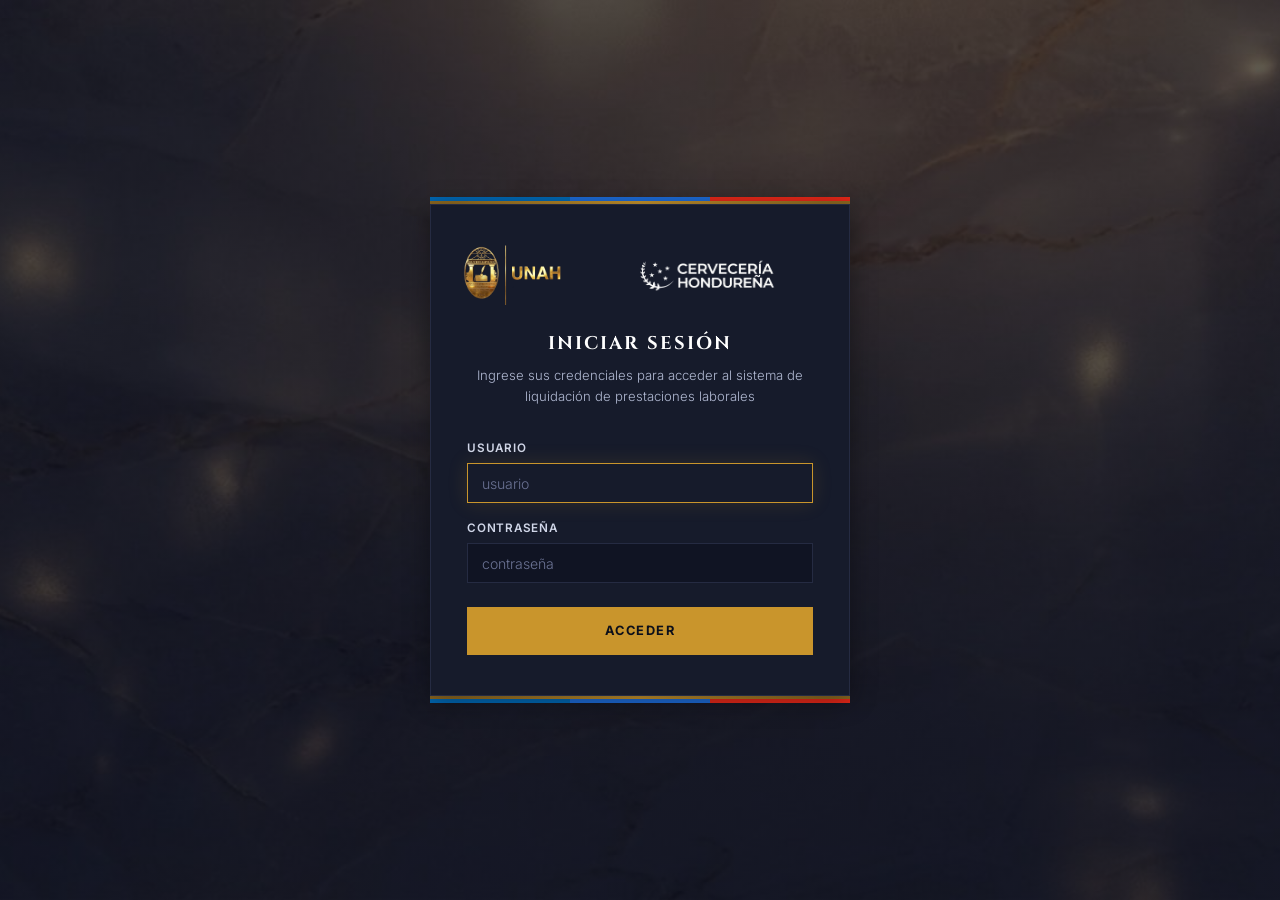
==== login.html @ b2ed8c7f "Mejora interfaz: diseño BMW M, modo oscuro, login, patrocinadores, animaciones" ====
<!DOCTYPE html>
<html lang="es" data-theme="dark">
<head>
  <meta charset="UTF-8">
  <meta name="viewport" content="width=device-width, initial-scale=1.0">
  <title>Iniciar Sesión — Sistema de Liquidaciones</title>
  <link rel="preconnect" href="https://fonts.googleapis.com">
  <link rel="preconnect" href="https://fonts.gstatic.com" crossorigin>
  <link href="https://fonts.googleapis.com/css2?family=Cinzel:wght@600;700&family=Inter:wght@300;400;600;700;800&display=swap" rel="stylesheet">
  <link rel="stylesheet" href="css/styles.css">
  <style>
    body {
      background: #0c0f1a;
      min-height: 100vh;
      display: flex;
      align-items: center;
      justify-content: center;
      padding: 1.25rem;
    }

    .login-page {
      width: 100%;
      max-width: 420px;
    }

    .login-page .m-stripe {
      margin-bottom: 0;
    }

    .login-page .gold-bar {
      margin-bottom: 0;
    }
  </style>
</head>
<body>
  <div class="login-page">
    <div class="m-stripe">
      <span></span><span></span><span></span>
    </div>
    <div class="gold-bar"></div>

    <div class="login-card">
      <div class="login-card__header">
        <div class="login-card__logos">
          <img src="img/logo_UNAH.png" alt="UNAH" class="login-card__logo">
          <img src="img/logo_ceververia_piepagina.png" alt="Cervecería Hondureña" class="login-card__logo">
        </div>
        <h2 class="login-card__title">Iniciar Sesión</h2>
        <p class="login-card__desc">Ingrese sus credenciales para acceder al sistema de liquidación de prestaciones laborales</p>
      </div>

      <form id="loginForm" class="login-form" autocomplete="off">
        <div class="form-group">
          <label for="loginUser">Usuario</label>
          <input type="text" id="loginUser" placeholder="usuario" required autofocus>
        </div>
        <div class="form-group">
          <label for="loginPass">Contraseña</label>
          <input type="password" id="loginPass" placeholder="contraseña" required>
        </div>
        <div class="login-error" id="loginError" style="display:none;">Usuario o contraseña incorrectos</div>
        <button type="submit" class="btn btn--primary login-form__btn">Acceder</button>
      </form>
    </div>

    <div class="gold-bar"></div>
    <div class="m-stripe">
      <span></span><span></span><span></span>
    </div>
  </div>

  <script>
    document.getElementById("loginForm").addEventListener("submit", function(e) {
      e.preventDefault();
      var user = document.getElementById("loginUser").value.trim();
      var pass = document.getElementById("loginPass").value.trim();

      if (user === "admin" && pass === "admin") {
        localStorage.setItem("ch-logged", "true");
        window.location.href = "index.html";
      } else {
        document.getElementById("loginError").style.display = "block";
      }
    });

    document.getElementById("loginPass").addEventListener("keydown", function(e) {
      if (e.key === "Enter") {
        document.getElementById("loginForm").dispatchEvent(new Event("submit"));
      }
    });
  </script>
</body>
</html>
---- css/styles.css ----
/* ===================================================================
   SISTEMA DIGITAL DE LIQUIDACIÓN Y PRESTACIONES LABORALES
   Cervecería Hondureña, S.A. — Diseño de Alto Contraste
   =================================================================== */

*,
*::before,
*::after {
  margin: 0;
  padding: 0;
  box-sizing: border-box;
}

html {
  font-size: 16px;
  scroll-behavior: smooth;
}

/* ==================================================================
   THEME: DARK (default) & LIGHT
   ================================================================== */
:root {
  --font-display: 'Cinzel', Georgia, serif;
  --font-body:    Inter, system-ui, -apple-system, "Segoe UI", Roboto, Arial, sans-serif;
  --bg-page:          #0c0f1a;
  --bg-overlay:       rgba(0, 0, 0, 0.78);
  --surface-card:     #161b2b;
  --surface-soft:     #101423;
  --surface-elevated: #1f2540;
  --hairline:         #252b42;
  --hairline-light:   #323a56;
  --ink:              #ffffff;
  --ink-soft:         #e8ecf4;
  --body:             #b0b8d1;
  --body-strong:      #d0d6e8;
  --muted:            #6b7394;
  --accent-gold:      #c9952c;
  --accent-gold-dim:  #8a6620;
  --accent-blue:      #1c69d4;
  --accent-red:       #e22718;
  --danger:           #e22718;
  --success:          #0fa336;
  --input-bg:         #101423;
  --logo-bg:          rgba(255, 255, 255, 0.08);
  --logo-border:      rgba(255, 255, 255, 0.12);
  --logo-bg-hover:    rgba(255, 255, 255, 0.14);
  --shadow-card:      0 4px 24px rgba(0, 0, 0, 0.4);
  --glow-gold:        0 0 20px rgba(201, 149, 44, 0.15);
  --scrollbar-track:  #161b2b;
  --scrollbar-thumb:  #252b42;
  --btn-primary-bg:   var(--accent-gold);
  --btn-primary-text: #0c0f1a;
  --btn-primary-hover:#dbaa38;
}

[data-theme="light"] {
  --bg-page:          #f0f2f5;
  --bg-overlay:       rgba(255, 255, 255, 0.3);
  --surface-card:     #ffffff;
  --surface-soft:     #f8f9fb;
  --surface-elevated: #e8ebf0;
  --hairline:         #d0d5dd;
  --hairline-light:   #e0e4ea;
  --ink:              #0b1d3a;
  --ink-soft:         #1a2a4a;
  --body:             #475467;
  --body-strong:      #1d2939;
  --muted:            #98a2b3;
  --accent-gold:      #c9952c;
  --accent-gold-dim:  #a67a20;
  --accent-blue:      #1c69d4;
  --accent-red:       #d92d20;
  --danger:           #d92d20;
  --success:          #079455;
  --input-bg:         #ffffff;
  --logo-bg:          rgba(0, 0, 0, 0.04);
  --logo-border:      rgba(0, 0, 0, 0.08);
  --logo-bg-hover:    rgba(0, 0, 0, 0.08);
  --shadow-card:      0 1px 4px rgba(0, 0, 0, 0.08), 0 1px 2px rgba(0, 0, 0, 0.04);
  --glow-gold:        none;
  --scrollbar-track:  #e8ebf0;
  --scrollbar-thumb:  #d0d5dd;
  --btn-primary-bg:   var(--accent-gold);
  --btn-primary-text: #ffffff;
  --btn-primary-hover:#dbaa38;
}

[data-theme="light"] body {
  background: #f0f2f5;
}

[data-theme="light"] body::before {
  opacity: 0.12;
}
}

/* ---- SCROLLBAR ---- */
::-webkit-scrollbar { width: 8px; }
::-webkit-scrollbar-track { background: var(--scrollbar-track); }
::-webkit-scrollbar-thumb { background: var(--scrollbar-thumb); border-radius: 0; }
::-webkit-scrollbar-thumb:hover { background: var(--muted); }

/* ---- BASE ---- */
body {
  font-family: var(--font-body);
  background: #0a1024;
  color: var(--body);
  line-height: 1.6;
  min-height: 100vh;
  display: flex;
  flex-direction: column;
  transition: background 0.35s ease, color 0.35s ease;
}

body::before {
  content: "";
  position: fixed;
  inset: 0;
  z-index: 0;
  background:
    linear-gradient(rgba(10, 16, 36, 0.65), rgba(10, 16, 36, 0.75)),
    url("../img/fondo.png") center / cover no-repeat fixed;
  pointer-events: none;
}

body > * {
  position: relative;
  z-index: 1;
}

::selection {
  background: var(--accent-gold);
  color: #fff;
}

.container {
  width: 100%;
  max-width: 1120px;
  margin: 0 auto;
  padding: 0 1.25rem;
}

/* ==================================================================
   M STRIPE DIVIDER
   ================================================================== */
.m-stripe {
  height: 4px;
  display: flex;
}

.m-stripe span {
  flex: 1;
}

.m-stripe span:nth-child(1) { background: #0066b1; }
.m-stripe span:nth-child(2) { background: #1c69d4; }
.m-stripe span:nth-child(3) { background: #e22718; }

/* ==================================================================
   GOLD ACCENT BAR
   ================================================================== */
.gold-bar {
  height: 3px;
  background: linear-gradient(90deg, var(--accent-gold-dim), var(--accent-gold), var(--accent-gold-dim));
}

/* ==================================================================
   HEADER
   ================================================================== */
.header {
  background: var(--surface-card);
  border-bottom: 1px solid var(--hairline);
  padding: 0.75rem 0;
  transition: background 0.35s, border-color 0.35s;
}

.header__inner {
  display: flex;
  align-items: center;
  justify-content: space-between;
  gap: 1rem;
}

.header__left,
.header__right {
  display: flex;
  align-items: center;
  gap: 0.75rem;
}

.header__logo-img {
  width: auto;
  height: 80px;
  display: block;
  filter: brightness(0.9);
  transition: filter 0.3s ease, transform 0.3s ease;
  object-fit: contain;
}

.header__logo-img:hover {
  filter: brightness(1);
  transform: scale(1.04);
}

.header__center {
  text-align: center;
  flex: 1;
}

.header__company {
  font-family: var(--font-display);
  font-weight: 700;
  font-size: 1.15rem;
  text-transform: uppercase;
  letter-spacing: 2px;
  color: var(--ink);
  line-height: 1.3;
  transition: color 0.35s;
}

.header__slogan {
  font-size: 0.72rem;
  font-weight: 300;
  color: var(--muted);
  letter-spacing: 0.5px;
  margin-top: 0.1rem;
  transition: color 0.35s;
}

/* ---- LOGOUT ---- */
.header__logout {
  font-size: 0.6rem;
  padding: 0.25rem 0.65rem;
  height: 26px;
  letter-spacing: 0.5px;
  border-width: 1px;
  flex-shrink: 0;
}

/* ==================================================================
   MAIN
   ================================================================== */
.main {
  flex: 1;
  padding: 2rem 1.25rem 2.5rem;
  max-width: 1160px;
}

/* ==================================================================
   LOGIN
   ================================================================== */
.login-section {
  flex: 1;
  display: flex;
  align-items: center;
  justify-content: center;
  padding: 3rem 1.25rem;
}

.login-card {
  width: 100%;
  max-width: 420px;
  background: var(--surface-card);
  border: 1px solid var(--hairline);
  padding: 2.5rem 2.25rem;
  box-shadow: var(--shadow-card);
  animation: fadeSlideUp 0.5s ease both;
  transition: background 0.35s, border-color 0.35s;
}

.login-card__header {
  text-align: center;
  margin-bottom: 2rem;
}

.login-card__logos {
  display: flex;
  align-items: center;
  justify-content: center;
  gap: 1.5rem;
  margin-bottom: 1.5rem;
}

.login-card__logo {
  height: 60px;
  width: auto;
  object-fit: contain;
}

.login-card__title {
  font-family: var(--font-display);
  font-size: 1.15rem;
  font-weight: 700;
  text-transform: uppercase;
  letter-spacing: 2px;
  color: var(--ink);
  margin-bottom: 0.4rem;
  transition: color 0.35s;
}

.login-card__desc {
  font-size: 0.82rem;
  font-weight: 300;
  color: var(--body);
  transition: color 0.35s;
}

.login-form {
  display: flex;
  flex-direction: column;
  gap: 1rem;
}

.login-form .form-group {
  margin-bottom: 0;
}

.login-form__btn {
  width: 100%;
  margin-top: 0.5rem;
}

.login-error {
  font-size: 0.82rem;
  color: var(--accent-red);
  font-weight: 400;
  text-align: center;
  padding: 0.4rem 0;
}

/* ==================================================================
   FORM SECTION
   ================================================================== */
.form-section {
  background: var(--surface-card);
  border: 1px solid var(--hairline);
  padding: 2rem 2.25rem 2.25rem;
  box-shadow: var(--shadow-card);
  transition: background 0.35s, border-color 0.35s, box-shadow 0.35s, transform 0.3s ease;
  animation: fadeSlideUp 0.5s ease both;
}

.form-section:hover {
  border-color: var(--hairline-light);
  box-shadow: var(--shadow-card), 0 0 0 1px rgba(201, 149, 44, 0.05);
}

@keyframes fadeSlideUp {
  from { opacity: 0; transform: translateY(16px); }
  to   { opacity: 1; transform: translateY(0); }
}

.form-section__header {
  margin-bottom: 1.5rem;
  padding-bottom: 1rem;
  border-bottom: 1px solid var(--hairline);
  transition: border-color 0.35s;
}

.form-section__header h2 {
  font-family: var(--font-display);
  font-size: 1.3rem;
  font-weight: 700;
  text-transform: uppercase;
  letter-spacing: 1.5px;
  color: var(--ink);
  transition: color 0.35s;
}

.form-section__header h2::before {
  content: "";
  display: inline-block;
  width: 4px;
  height: 1.1em;
  background: var(--accent-gold);
  margin-right: 0.65rem;
  vertical-align: middle;
}

.form-section__header p {
  font-size: 0.82rem;
  font-weight: 300;
  color: var(--body);
  margin-top: 0.3rem;
  margin-left: calc(4px + 0.65rem);
  transition: color 0.35s;
}

/* ---- FORM GRID ---- */
.form-grid {
  display: grid;
  grid-template-columns: 1fr 1fr;
  gap: 2rem;
}

.form-column__title {
  font-size: 0.75rem;
  font-weight: 700;
  text-transform: uppercase;
  letter-spacing: 2px;
  color: var(--accent-gold);
  margin-bottom: 1rem;
  padding-bottom: 0.5rem;
  border-bottom: 1px solid var(--hairline);
  display: block;
  transition: color 0.35s, border-color 0.35s;
}

/* ---- FORM GROUP ---- */
.form-group {
  margin-bottom: 1rem;
}

.form-group label {
  display: block;
  font-size: 0.73rem;
  font-weight: 600;
  color: var(--body-strong);
  text-transform: uppercase;
  letter-spacing: 0.75px;
  margin-bottom: 0.35rem;
  transition: color 0.35s;
}

.required { color: var(--accent-red); }

.form-group input,
.form-group select {
  width: 100%;
  padding: 0.65rem 0.875rem;
  font-size: 0.88rem;
  font-family: inherit;
  font-weight: 400;
  color: var(--ink);
  background: var(--input-bg);
  border: 1px solid var(--hairline);
  border-radius: 0;
  transition: background 0.3s, border-color 0.3s, color 0.3s, box-shadow 0.3s, transform 0.2s;
  outline: none;
  appearance: none;
  -webkit-appearance: none;
}

.form-group input:hover,
.form-group select:hover {
  border-color: var(--muted);
}

.form-group select {
  background-image: url("data:image/svg+xml,%3Csvg xmlns='http://www.w3.org/2000/svg' width='10' height='6'%3E%3Cpath d='M0 0l5 6 5-6z' fill='%236b7394'/%3E%3C/svg%3E");
  background-repeat: no-repeat;
  background-position: right 0.875rem center;
  padding-right: 2rem;
}

[data-theme="light"] .form-group select {
  background-image: url("data:image/svg+xml,%3Csvg xmlns='http://www.w3.org/2000/svg' width='10' height='6'%3E%3Cpath d='M0 0l5 6 5-6z' fill='%2398a2b3'/%3E%3C/svg%3E");
}

.form-group input::placeholder {
  color: var(--muted);
  font-weight: 300;
}

.form-group input:focus,
.form-group select:focus {
  border-color: var(--accent-gold);
  box-shadow: var(--glow-gold);
  background: var(--surface-card);
}

[data-theme="light"] .form-group input:focus,
[data-theme="light"] .form-group select:focus {
  background: #fff;
  box-shadow: 0 0 0 3px rgba(201, 149, 44, 0.12);
}

.form-group input.error,
.form-group select.error {
  border-color: var(--accent-red);
  box-shadow: 0 0 0 1px rgba(226, 39, 24, 0.3);
}

.form-help {
  display: block;
  font-size: 0.7rem;
  font-weight: 300;
  color: var(--muted);
  margin-top: 0.25rem;
  letter-spacing: 0.3px;
  transition: color 0.35s;
}

/* ---- ANTIGÜEDAD DISPLAY ---- */
.antiguedad-display {
  background: var(--surface-soft);
  border: 1px dashed var(--hairline);
  padding: 0.65rem 0.875rem;
  display: flex;
  align-items: baseline;
  gap: 0.3rem;
  transition: background 0.35s, border-color 0.35s;
}

.antiguedad-display__value {
  font-size: 1.1rem;
  font-weight: 700;
  color: var(--ink);
  letter-spacing: 0.5px;
  transition: color 0.35s;
}

.antiguedad-display__label {
  font-size: 0.78rem;
  font-weight: 300;
  color: var(--body);
  letter-spacing: 0.5px;
  transition: color 0.35s;
}

/* ==================================================================
   BUTTONS
   ================================================================== */
.btn {
  display: inline-flex;
  align-items: center;
  justify-content: center;
  gap: 0.4rem;
  padding: 0.75rem 1.75rem;
  font-family: inherit;
  font-size: 0.8rem;
  font-weight: 700;
  text-transform: uppercase;
  letter-spacing: 1.5px;
  border-radius: 0;
  border: 1.5px solid transparent;
  cursor: pointer;
  transition: background 0.25s ease, border-color 0.25s ease, color 0.25s ease, opacity 0.25s ease, transform 0.2s ease, box-shadow 0.25s ease;
  user-select: none;
  line-height: 1;
  height: 48px;
  position: relative;
  overflow: hidden;
}

.btn::after {
  content: "";
  position: absolute;
  inset: 0;
  background: linear-gradient(135deg, rgba(255,255,255,0.1) 0%, transparent 50%);
  opacity: 0;
  transition: opacity 0.3s ease;
  pointer-events: none;
}

.btn:hover::after {
  opacity: 1;
}

.btn:active {
  transform: scale(0.96);
}

.btn--primary {
  background: var(--btn-primary-bg);
  color: var(--btn-primary-text);
  border-color: var(--accent-gold);
}

.btn--primary:hover {
  background: var(--btn-primary-hover);
  border-color: var(--btn-primary-hover);
}

[data-theme="dark"] .btn--primary {
  --btn-primary-text: #0c0f1a;
}

[data-theme="light"] .btn--primary {
  --btn-primary-text: #ffffff;
}

.btn--secondary {
  background: var(--surface-card);
  color: var(--ink);
  border-color: var(--hairline);
}

.btn--secondary:hover {
  background: var(--surface-elevated);
  border-color: var(--hairline-light);
}

[data-theme="light"] .btn--secondary {
  background: var(--surface-soft);
}

.btn--outline {
  background: transparent;
  color: var(--ink);
  border-color: var(--muted);
}

.btn--outline:hover {
  background: rgba(128, 128, 128, 0.08);
  border-color: var(--ink);
}

[data-theme="light"] .btn--outline:hover {
  background: rgba(0, 0, 0, 0.04);
}

.btn--danger {
  background: transparent;
  color: var(--accent-red);
  border-color: var(--accent-red);
}

.btn--danger:hover {
  background: rgba(226, 39, 24, 0.08);
}

[data-theme="light"] .btn--danger:hover {
  background: rgba(217, 45, 32, 0.06);
}

.btn:disabled {
  opacity: 0.3;
  cursor: not-allowed;
  transform: none;
}

.form-actions {
  display: flex;
  flex-wrap: wrap;
  gap: 0.75rem;
  margin-top: 1.5rem;
  padding-top: 1.25rem;
  border-top: 1px solid var(--hairline);
  transition: border-color 0.35s;
}

/* ==================================================================
   REPORTE
   ================================================================== */
.reporte-section {
  margin-top: 2rem;
}

.reporte {
  background: var(--surface-card);
  border: 1px solid var(--hairline);
  padding: 2rem 2.25rem;
  box-shadow: var(--shadow-card);
  transition: background 0.35s, border-color 0.35s, box-shadow 0.35s, transform 0.3s ease;
}

.reporte:hover {
  border-color: var(--hairline-light);
  box-shadow: var(--shadow-card), 0 0 0 1px rgba(201, 149, 44, 0.05);
}

.reporte__header {
  display: flex;
  justify-content: space-between;
  align-items: center;
  gap: 1rem;
  padding-bottom: 1.25rem;
  margin-bottom: 1.25rem;
  border-bottom: 2px solid var(--hairline);
  transition: border-color 0.35s;
}

.reporte__brand {
  display: flex;
  align-items: center;
  gap: 1rem;
}

.reporte__logo-img {
  height: 64px;
  width: auto;
  display: block;
  filter: brightness(0.9);
  transition: filter 0.3s ease, transform 0.3s ease;
}

.reporte__logo-img:hover {
  filter: brightness(1);
  transform: scale(1.04);
}

.reporte__brand h2 {
  font-family: var(--font-display);
  font-size: 1.05rem;
  font-weight: 700;
  text-transform: uppercase;
  letter-spacing: 1.5px;
  color: var(--ink);
  transition: color 0.35s;
}

.reporte__brand p {
  font-size: 0.75rem;
  font-weight: 300;
  color: var(--body);
  letter-spacing: 0.5px;
  transition: color 0.35s;
}

.reporte__folio {
  font-size: 0.72rem;
  font-weight: 300;
  color: var(--muted);
  text-align: right;
  white-space: nowrap;
  letter-spacing: 0.3px;
  transition: color 0.35s;
}

/* ---- TABLAS DEL REPORTE ---- */
.reporte__table {
  width: 100%;
  border-collapse: collapse;
  font-size: 0.82rem;
}

.reporte__table--datos th,
.reporte__table--datos td {
  padding: 0.35rem 0.6rem;
  text-align: left;
  vertical-align: top;
}

.reporte__table--datos th {
  font-weight: 600;
  color: var(--muted);
  text-transform: uppercase;
  letter-spacing: 0.5px;
  font-size: 0.7rem;
  width: 14%;
  transition: color 0.35s;
}

.reporte__table--datos td {
  color: var(--body-strong);
  font-weight: 400;
  width: 36%;
  transition: color 0.35s;
}

.reporte__datos {
  margin-bottom: 1.5rem;
  padding-bottom: 1rem;
  border-bottom: 1px solid var(--hairline);
  transition: border-color 0.35s;
}

.reporte__subtitle {
  font-family: var(--font-display);
  font-size: 0.85rem;
  font-weight: 700;
  text-transform: uppercase;
  letter-spacing: 1.5px;
  color: var(--accent-gold);
  margin-bottom: 0.75rem;
  transition: color 0.35s;
}

.reporte__table--calc {
  border: 1px solid var(--hairline);
  transition: border-color 0.35s;
}

.reporte__table--calc thead {
  background: var(--surface-soft);
  transition: background 0.35s;
}

.reporte__table--calc th {
  padding: 0.6rem 0.75rem;
  font-size: 0.7rem;
  font-weight: 700;
  text-transform: uppercase;
  letter-spacing: 1px;
  text-align: left;
  color: var(--ink);
  border-bottom: 1px solid var(--hairline);
  transition: color 0.35s, border-color 0.35s;
}

.reporte__table--calc td {
  padding: 0.55rem 0.75rem;
  border-bottom: 1px solid var(--hairline);
  vertical-align: top;
  color: var(--body-strong);
  transition: color 0.35s, border-color 0.35s;
}

.reporte__table--calc tbody tr:last-child td {
  border-bottom: none;
}

.reporte__table--calc tbody tr:hover {
  background: var(--surface-soft);
  transition: background 0.25s ease;
}

.reporte__table--calc tbody tr {
  transition: background 0.25s ease;
}

.reporte__total-row td {
  background: var(--surface-soft);
  font-size: 0.95rem;
  padding: 0.65rem 0.75rem;
  border-top: 2px solid var(--accent-gold);
  color: var(--ink);
  transition: background 0.35s, border-color 0.35s, color 0.35s;
}

.reporte__total-row td:last-child {
  font-size: 1.1rem;
  color: var(--accent-gold);
}

/* ---- FIRMAS ---- */
.reporte__firmas {
  display: grid;
  grid-template-columns: repeat(3, 1fr);
  gap: 2rem;
  margin-top: 2.5rem;
  padding-top: 1rem;
}

.reporte__firma {
  text-align: center;
}

.reporte__linea {
  display: block;
  border-top: 1px solid var(--hairline);
  margin-bottom: 0.4rem;
  width: 80%;
  margin-left: auto;
  margin-right: auto;
  transition: border-color 0.35s;
}

.reporte__firma p {
  font-size: 0.72rem;
  font-weight: 300;
  color: var(--body);
  letter-spacing: 0.5px;
  transition: color 0.35s;
}

.reporte__actions {
  display: flex;
  flex-wrap: wrap;
  gap: 0.75rem;
  margin-top: 1.25rem;
  justify-content: flex-end;
}

/* ==================================================================
   SPONSORS / PATROCINADORES
   ================================================================== */
.sponsors {
  background: var(--surface-card);
  border-top: 1px solid var(--hairline);
  padding: 2.5rem 0 2rem;
  text-align: center;
  transition: background 0.35s, border-color 0.35s;
}

.sponsors__title {
  font-family: var(--font-display);
  font-size: 0.7rem;
  font-weight: 700;
  text-transform: uppercase;
  letter-spacing: 2.5px;
  color: var(--muted);
  margin-bottom: 1.75rem;
  transition: color 0.35s;
}

.sponsors__grid {
  display: grid;
  grid-template-columns: repeat(2, 1fr);
  gap: 1.5rem;
  max-width: 640px;
  margin: 0 auto;
  align-items: center;
}

@media (min-width: 640px) {
  .sponsors__grid {
    grid-template-columns: repeat(4, 1fr);
    gap: 2rem;
    max-width: 100%;
  }
}

.sponsor-card {
  display: flex;
  align-items: center;
  justify-content: center;
  padding: 0.5rem;
  min-height: 110px;
  text-decoration: none;
  transition: transform 0.3s ease;
}

.sponsor-card:hover {
  transform: scale(1.04);
}

.sponsor-card__img {
  max-width: 100%;
  max-height: 100px;
  width: auto;
  height: auto;
  display: block;
  filter: grayscale(0.6) brightness(0.9);
  transition: filter 0.4s ease, transform 0.4s ease;
  object-fit: contain;
}

.sponsor-card:hover .sponsor-card__img {
  filter: grayscale(0) brightness(1);
  transform: scale(1.06);
}

/* ==================================================================
   FOOTER
   ================================================================== */
.footer {
  background: var(--surface-card);
  border-top: 1px solid var(--hairline);
  text-align: center;
  padding: 1.25rem 0;
  margin-top: auto;
  transition: background 0.35s, border-color 0.35s;
}

.footer__logos {
  display: flex;
  align-items: center;
  justify-content: center;
  gap: 2rem;
  margin-bottom: 0.75rem;
}

.footer__logo-img {
  height: 30px;
  width: auto;
  display: block;
  opacity: 0.6;
  filter: grayscale(0.5);
  transition: opacity 0.3s ease, filter 0.3s ease, transform 0.3s ease;
}

.footer__logo-img:hover {
  opacity: 1;
  filter: grayscale(0);
  transform: scale(1.05);
}

.footer p {
  font-size: 0.72rem;
  font-weight: 300;
  color: var(--muted);
  letter-spacing: 0.3px;
  transition: color 0.35s;
}

/* ==================================================================
   MODAL
   ================================================================== */
.modal-overlay {
  position: fixed;
  inset: 0;
  background: rgba(0, 0, 0, 0.75);
  display: flex;
  align-items: center;
  justify-content: center;
  z-index: 999;
  padding: 1rem;
  animation: fadeIn 0.2s ease;
}

@keyframes fadeIn {
  from { opacity: 0; }
  to   { opacity: 1; }
}

.modal {
  background: var(--surface-card);
  border: 1px solid var(--hairline);
  padding: 2rem 2.25rem 1.5rem;
  max-width: 420px;
  width: 100%;
  text-align: center;
  box-shadow: var(--shadow-card);
  animation: slideUp 0.2s ease;
  transition: background 0.35s, border-color 0.35s;
}

@keyframes slideUp {
  from { opacity: 0; transform: translateY(12px); }
  to   { opacity: 1; transform: translateY(0); }
}

.modal__icon {
  font-size: 2.5rem;
  margin-bottom: 0.5rem;
  color: var(--accent-gold);
  transition: color 0.35s;
}

.modal__title {
  font-size: 1.05rem;
  font-weight: 700;
  text-transform: uppercase;
  letter-spacing: 1px;
  color: var(--ink);
  margin-bottom: 0.5rem;
  transition: color 0.35s;
}

.modal__message {
  font-size: 0.85rem;
  font-weight: 300;
  color: var(--body);
  margin-bottom: 1.5rem;
  transition: color 0.35s;
}

.modal__actions {
  display: flex;
  gap: 0.75rem;
  justify-content: center;
}

/* ==================================================================
   PRINT
   ================================================================== */
  @media print {
  body {
    background: #fff !important;
  }

  .header,
  .gold-bar,
  .m-stripe,
  .form-section,
  .form-actions,
  .reporte__actions,
  .sponsors,
  .footer {
    display: none !important;
  }

  .reporte-section {
    display: block !important;
    margin: 0;
    padding: 0;
  }

  .reporte {
    background: #fff;
    border: none;
    padding: 0.5in;
    box-shadow: none;
    color: #000;
  }

  .reporte__header {
    border-bottom-color: #ccc;
  }

  .reporte__brand h2,
  .reporte__brand p,
  .reporte__datos td,
  .reporte__datos th,
  .reporte__subtitle,
  .reporte__table--calc th,
  .reporte__table--calc td,
  .reporte__total-row td {
    color: #000 !important;
  }

  .reporte__table--calc thead {
    background: #eee !important;
    -webkit-print-color-adjust: exact;
    print-color-adjust: exact;
  }

  .reporte__total-row td {
    background: #f5f5f5 !important;
    -webkit-print-color-adjust: exact;
    print-color-adjust: exact;
  }
}

/* ==================================================================
   RESPONSIVE
   ================================================================== */
@media (max-width: 820px) {
  .form-grid {
    grid-template-columns: 1fr;
    gap: 1rem;
  }

  .reporte {
    padding: 1.25rem;
  }

  .reporte__firmas {
    grid-template-columns: 1fr 1fr;
  }

  .header__inner {
    flex-wrap: wrap;
    justify-content: center;
  }

  .header__left { order: 1; }
  .header__center {
    order: 3;
    width: 100%;
    text-align: center;
  }
  .header__right { order: 2; }

  .header__logo-img {
    height: 60px;
  }

  .form-actions {
    flex-direction: column;
  }

  .form-actions .btn {
    width: 100%;
  }
}

@media (max-width: 540px) {
  .header__company {
    font-size: 0.9rem;
  }

  .header__slogan {
    font-size: 0.65rem;
  }

  .header__logo-img {
    height: 48px;
  }

  .sponsor-card__img {
    max-height: 70px;
  }

  .form-section {
    padding: 1rem;
  }

  .reporte {
    padding: 1rem;
  }

  .reporte__header {
    flex-direction: column;
    align-items: flex-start;
  }

  .reporte__firmas {
    grid-template-columns: 1fr;
    gap: 1.25rem;
  }

  .footer__logos {
    gap: 1.25rem;
  }

  .footer__logo-img {
    height: 24px;
  }

  .reporte__table--calc th,
  .reporte__table--calc td {
    font-size: 0.72rem;
    padding: 0.4rem 0.5rem;
  }
}
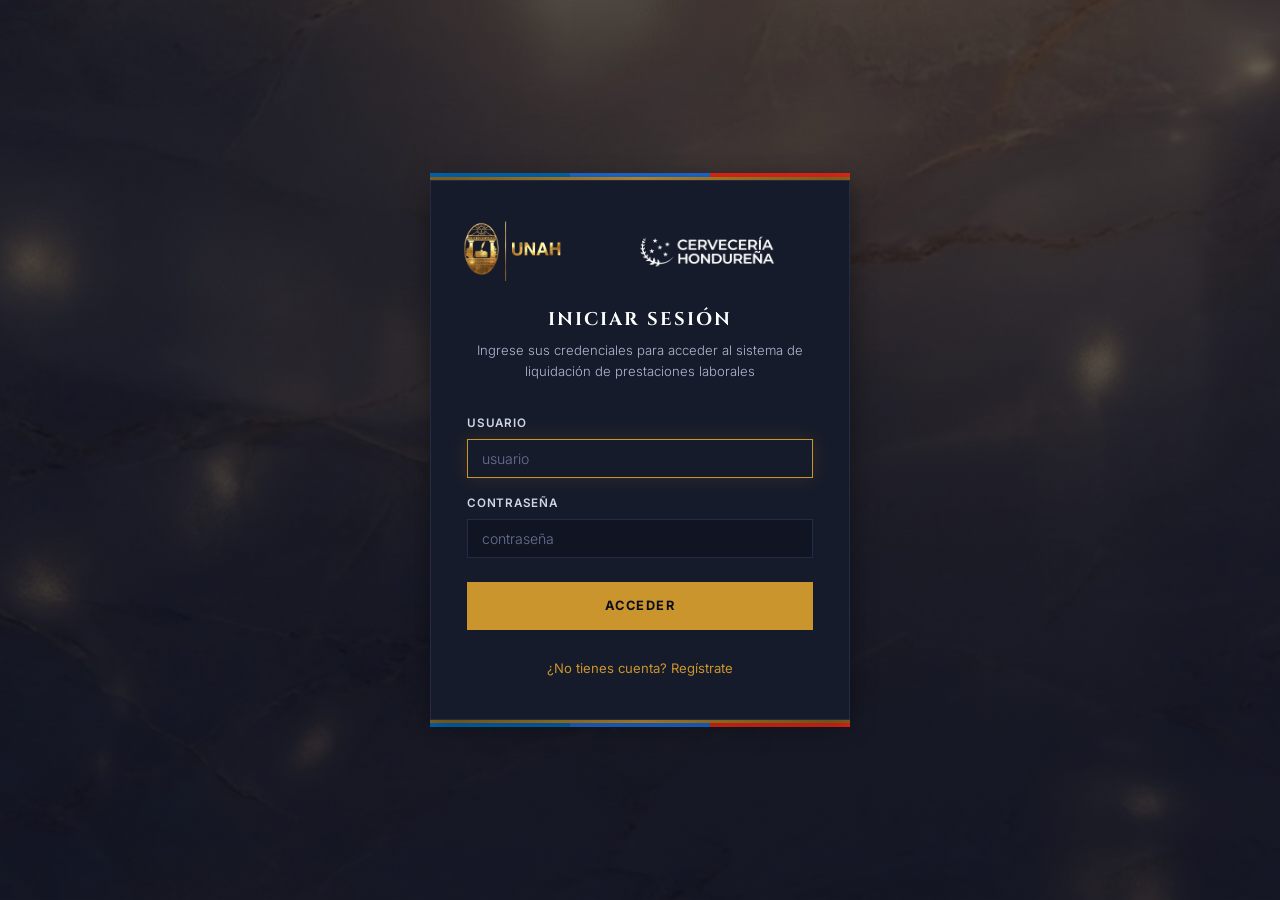
==== commit 973cb6a0: "feat: registro de usuarios con animacion en login" ====
--- a/login.html
+++ b/login.html
@@ -49,6 +49,7 @@
         <p class="login-card__desc">Ingrese sus credenciales para acceder al sistema de liquidación de prestaciones laborales</p>
       </div>
 
+      <!-- LOGIN FORM -->
       <form id="loginForm" class="login-form" autocomplete="off">
         <div class="form-group">
           <label for="loginUser">Usuario</label>
@@ -60,6 +61,27 @@
         </div>
         <div class="login-error" id="loginError" style="display:none;">Usuario o contraseña incorrectos</div>
         <button type="submit" class="btn btn--primary login-form__btn">Acceder</button>
+        <p class="login-toggle"><a href="#" id="showRegister">¿No tienes cuenta? Regístrate</a></p>
+      </form>
+
+      <!-- REGISTER FORM -->
+      <form id="registerForm" class="login-form" style="display:none;" autocomplete="off">
+        <div class="form-group">
+          <label for="regUser">Nuevo usuario</label>
+          <input type="text" id="regUser" placeholder="elija un usuario" required>
+        </div>
+        <div class="form-group">
+          <label for="regPass">Contraseña</label>
+          <input type="password" id="regPass" placeholder="elija una contraseña" required>
+        </div>
+        <div class="form-group">
+          <label for="regPass2">Confirmar contraseña</label>
+          <input type="password" id="regPass2" placeholder="repita la contraseña" required>
+        </div>
+        <div class="login-error" id="regError" style="display:none;"></div>
+        <div class="login-success" id="regSuccess" style="display:none;"></div>
+        <button type="submit" class="btn btn--primary login-form__btn">Crear cuenta</button>
+        <p class="login-toggle"><a href="#" id="showLogin">¿Ya tienes cuenta? Inicia sesión</a></p>
       </form>
     </div>
 
@@ -70,7 +92,41 @@
   </div>
 
   <script>
-    document.getElementById("loginForm").addEventListener("submit", function(e) {
+    var users = JSON.parse(localStorage.getItem("ch-users") || "[]");
+
+    function saveUsers() {
+      localStorage.setItem("ch-users", JSON.stringify(users));
+    }
+
+    function hide(el) { el.style.display = "none"; }
+    function show(el, type) { el.style.display = type || "block"; }
+
+    var loginForm   = document.getElementById("loginForm");
+    var registerForm= document.getElementById("registerForm");
+    var loginError  = document.getElementById("loginError");
+    var regError    = document.getElementById("regError");
+    var regSuccess  = document.getElementById("regSuccess");
+
+    /* ---- Toggle forms ---- */
+    document.getElementById("showRegister").addEventListener("click", function(e) {
+      e.preventDefault();
+      hide(loginForm);
+      hide(loginError);
+      show(registerForm);
+      document.getElementById("regUser").focus();
+    });
+
+    document.getElementById("showLogin").addEventListener("click", function(e) {
+      e.preventDefault();
+      hide(registerForm);
+      hide(regError);
+      hide(regSuccess);
+      show(loginForm);
+      document.getElementById("loginUser").focus();
+    });
+
+    /* ---- Login ---- */
+    loginForm.addEventListener("submit", function(e) {
       e.preventDefault();
       var user = document.getElementById("loginUser").value.trim();
       var pass = document.getElementById("loginPass").value.trim();
@@ -78,15 +134,96 @@
       if (user === "admin" && pass === "admin") {
         localStorage.setItem("ch-logged", "true");
         window.location.href = "index.html";
+        return;
+      }
+
+      var found = users.some(function(u) { return u.user === user && u.pass === pass; });
+
+      if (found) {
+        localStorage.setItem("ch-logged", "true");
+        window.location.href = "index.html";
       } else {
-        document.getElementById("loginError").style.display = "block";
+        show(loginError);
       }
     });
 
     document.getElementById("loginPass").addEventListener("keydown", function(e) {
       if (e.key === "Enter") {
-        document.getElementById("loginForm").dispatchEvent(new Event("submit"));
-      }
+        loginForm.dispatchEvent(new Event("submit"));
+      }
+    });
+
+    /* ---- Register ---- */
+    registerForm.addEventListener("submit", function(e) {
+      e.preventDefault();
+      var user  = document.getElementById("regUser").value.trim();
+      var pass  = document.getElementById("regPass").value;
+      var pass2 = document.getElementById("regPass2").value;
+
+      hide(regError);
+      hide(regSuccess);
+
+      if (user.length < 3) {
+        regError.textContent = "El usuario debe tener al menos 3 caracteres";
+        show(regError);
+        return;
+      }
+
+      if (pass.length < 4) {
+        regError.textContent = "La contraseña debe tener al menos 4 caracteres";
+        show(regError);
+        return;
+      }
+
+      if (pass !== pass2) {
+        regError.textContent = "Las contraseñas no coinciden";
+        show(regError);
+        return;
+      }
+
+      if (user === "admin") {
+        regError.textContent = "Ese usuario no está disponible";
+        show(regError);
+        return;
+      }
+
+      if (users.some(function(u) { return u.user === user; })) {
+        regError.textContent = "Ese usuario ya existe";
+        show(regError);
+        return;
+      }
+
+      users.push({ user: user, pass: pass });
+      saveUsers();
+
+      regSuccess.textContent = "Cuenta creada exitosamente. Redirigiendo al inicio de sesión...";
+      show(regSuccess);
+
+      document.getElementById("regUser").value = "";
+      document.getElementById("regPass").value = "";
+      document.getElementById("regPass2").value = "";
+
+      setTimeout(function() {
+        registerForm.style.transition = "opacity 0.3s ease";
+        registerForm.style.opacity = "0";
+        setTimeout(function() {
+          hide(registerForm);
+          registerForm.style.opacity = "1";
+          registerForm.style.transition = "";
+          hide(regError);
+          hide(regSuccess);
+          show(loginForm);
+          loginForm.style.transition = "opacity 0.3s ease";
+          loginForm.style.opacity = "0";
+          setTimeout(function() {
+            loginForm.style.opacity = "1";
+            setTimeout(function() {
+              loginForm.style.transition = "";
+            }, 300);
+          }, 20);
+          document.getElementById("loginUser").focus();
+        }, 300);
+      }, 1500);
     });
   </script>
 </body>
--- a/css/styles.css
+++ b/css/styles.css
@@ -328,6 +328,31 @@
   padding: 0.4rem 0;
 }
 
+.login-success {
+  font-size: 0.82rem;
+  color: var(--success);
+  font-weight: 400;
+  text-align: center;
+  padding: 0.4rem 0;
+}
+
+.login-toggle {
+  text-align: center;
+  margin-top: 0.75rem;
+  font-size: 0.82rem;
+}
+
+.login-toggle a {
+  color: var(--accent-gold);
+  text-decoration: none;
+  transition: color 0.25s;
+}
+
+.login-toggle a:hover {
+  color: var(--accent-gold-dim);
+  text-decoration: underline;
+}
+
 /* ==================================================================
    FORM SECTION
    ================================================================== */
